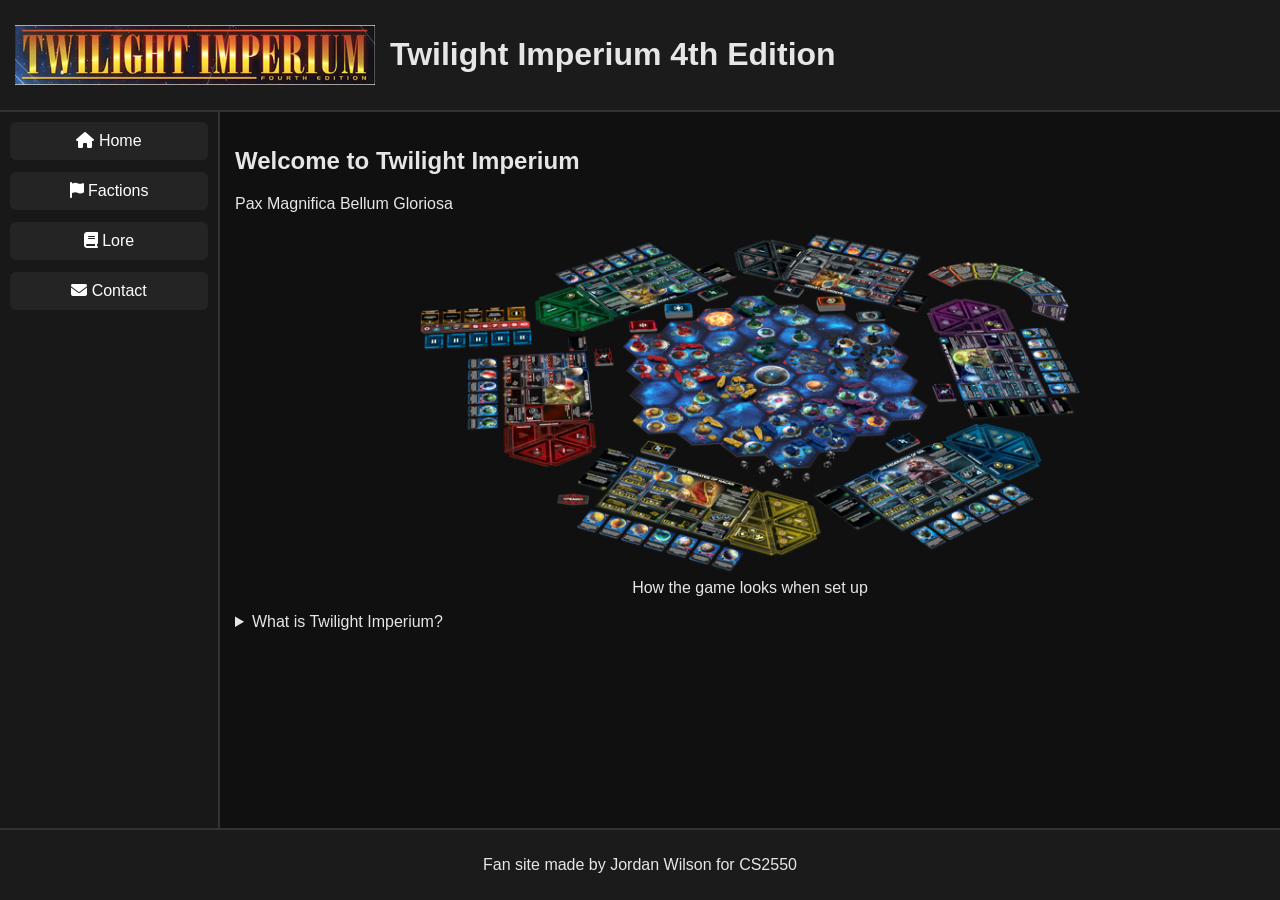
==== index.html @ 564e0435 "Add files via upload" ====
<!DOCTYPE html>
<html lang="en">
<head>
  <meta charset="UTF-8">
  <title>Twilight Imperium 4 Fan Site</title>
  <link rel="stylesheet" href="css/main.css">
  <link rel="stylesheet" href="https://cdnjs.cloudflare.com/ajax/libs/font-awesome/6.5.0/css/all.min.css">
</head>
<body>
  <div class="container">
    <header>
      <img src="img/TI4 logo.png" alt="TI4 Logo" class="logo">
      <h1>Twilight Imperium 4th Edition</h1>
    </header>

    <aside>
      <nav class="slide-nav">
        <a onclick="showSection('home')"><i class="fa-solid fa-house"></i> Home</a>
        <a onclick="showSection('factions')"><i class="fa-solid fa-flag"></i> Factions</a>
        <a onclick="showSection('lore')"><i class="fa-solid fa-book"></i> Lore</a>
        <a onclick="showSection('contact')"><i class="fa-solid fa-envelope"></i> Contact</a>
      </nav>
    </aside>

    <main>
      <section id="home">
        <h2>Welcome to Twilight Imperium</h2>
        <p>Pax Magnifica Bellum Gloriosa</p>

        <figure>
          <picture>
            <source media="(max-width: 600px)" srcset="img/small-map.jpg">
            <source media="(min-width: 601px)" srcset="img/TI4 setup.png">
            <img src="img/TI4 setup.png" alt="Set up game board" class="center-img">
          </picture>
          <figcaption>How the game looks when set up</figcaption>
        </figure>

        <details>
          <summary>What is Twilight Imperium?</summary>
          <p>Twilight Imperium is a 4X strategy board game of politics, war, and diplomacy.</p>
        </details>
      </section>

      <section id="factions">
        <h2>Factions</h2>

        <article>
          <h3>The Emirates of Hacan</h3>
          <img src="img/Hacan.jpeg" class="faction-img" alt="Hacan">
          <p>Masters of trade who dominate the galactic economy.</p>
        </article>

        <article>
          <h3>Sardakk N'orr</h3>
          <img src="img/sardakk.jpeg" class="faction-img" alt="Sardakk">
          <p>A swarm of bug-like creatures that seek to spread and consume all.</p>
        </article>

        <article>
          <h3>The Federation of Sol</h3>
          <img src="img/sol.jpeg" class="faction-img" alt="Sol">
          <p>Versatile and militaristic humans who started the Twilight Wars.</p>
        </article>

        <article>
          <h3>The Universities of Jol'Nar</h3>
          <img src="img/jolnar.jpeg" class="faction-img" alt="Jol'Nar">
          <p>Highly intellectual fish people with no ethics or morality to speak of.</p>
        </article>

        <article>
          <h3>The Xxcha Kingdom</h3>
          <img src="img/xxcha.jpeg" class="faction-img" alt="Xxcha">
          <p>Diplomatic turtle people who seek peace with the galaxy.</p>
        </article>

        <article>
          <h3>The Barony of Letnev</h3>
          <img src="img/barony.jpeg" class="faction-img" alt="Barony">
          <p>Highly industrialized militarists who use their skilled admiralty to engage in big stick diplomacy.</p>
        </article>
      </section>

      <section id="lore">
        <h2>The story thus far</h2>
        <article>
            <p>"The Twilight Wars continued for centuries, but no race was powerful enough to seize the throne and risk suffering a similar fate as the Emperor. Slowly, the strength of great civilizations failed as their economies crumbled and as knowledge and technology was lost in the destruction and strain of long war.</p>
            <p>And so the Age of Twilight ended in a slow whisper. The time that followed, now known as the Dark Years, was a period of economic, cultural, and intellectual collapse. The Great Races retreated into their own small, safe areas of space, abandoning what they could no longer hold by force. After several millennia, the Dark Years came to an end, and a calm but uncertain period of rebuilding began.</p>
            <p>As I write this, the Great Races of the galaxy have regained elements of their former strength. Here on Mecatol Rex, the Galactic Council is growing in influence once more, while civilizations new and old, are re-colonizing the neighboring systems abandoned during the Dark Years.</p>
            <p>The day will soon come when a new Empire will rise. For the sake of all, may the new Emperor have not only the power to seize the throne, but the strength to conquer the peace. If not, I fear that a sea of desolation will drown us all."</p>
            <p>- Mahthom Iq Seerva, Winnaran keeper of the Custodian Chronicle</p>
            <div class="video-container">
                <iframe width="560" height="315"
                    src="https://www.youtube.com/watch?v=jVW228RRaZo"
                    title="Twilight Imperium Lore Video"
                    frameborder="0"
                    allow="accelerometer; autoplay; clipboard-write; encrypted-media; gyroscope; picture-in-picture"
                    allowfullscreen>
                </iframe>
            </div>
        </article>
      </section>

      <section id="contact">
        <h2>Contact</h2>
        <p>Email: 11037101@uvu.edu</p>
        <p>Interested in joining the UVU board game club? Shoot me an email or click 
          <a href="https://uvu.campusgroups.com/BGC/club_signup">here</a>.
        </p>
      </section>
    </main>

    <footer>
      <p>Fan site made by Jordan Wilson for CS2550</p>
    </footer>
  </div>

  <script src="js/main.js"></script>
</body>
</html>
---- css/main.css ----
body {
  margin: 0;
  font-family: Arial, sans-serif;
  background: #101010;
  color: #e6e6e6;
  opacity: 0;
  animation: fadeInBody 1.2s ease forwards;
}

.container {
  display: grid;
  grid-template-columns: 220px 1fr;
  grid-template-rows: auto 1fr auto;
  height: 100vh;
}

header {
  grid-column: 1 / 3;
  background: #1b1b1b;
  padding: 15px;
  display: flex;
  align-items: center;
  gap: 15px;
  border-bottom: 2px solid #333;
  animation: fadein 1s ease-in-out;
}

.logo {
  height: 60px;
}

aside {
  background: #181818;
  border-right: 2px solid #333;
}

nav {
  display: flex;
  flex-direction: column;
  padding: 10px;
  gap: 12px;
}

nav a {
  background: #242424;
  padding: 10px;
  border-radius: 6px;
  text-align: center;
  cursor: pointer;
  color: #fff;
  transition: transform .2s;
  transform: translateX(-20px);
  opacity: 0;
  animation: slideIn .6s ease forwards;
}

nav a:nth-child(1) { animation-delay: 0.1s; }
nav a:nth-child(2) { animation-delay: 0.25s; }
nav a:nth-child(3) { animation-delay: 0.4s; }
nav a:nth-child(4) { animation-delay: 0.55s; }

nav a:hover {
  transform: scale(1.05);
}

main {
  padding: 15px;
  overflow-y: auto;
}

section {
  display: none;
  animation: fadein .7s ease-in-out;
}

#home {
  display: block;
}

figure {
  margin-top: 20px;
  text-align: center;
}

.center-img {
  width: 70%;
  border-radius: 6px;
}

.faction-img {
  width: 300px;
  display: block;
  margin: 10px 0;
  border-radius: 6px;
}

footer {
  grid-column: 1 / 3;
  background: #1b1b1b;
  text-align: center;
  padding: 10px;
  border-top: 2px solid #333;
}

@keyframes fadein {
  from { opacity: 0; }
  to { opacity: 1; }
}

@keyframes fadeInBody {
  from { opacity: 0; }
  to { opacity: 1; }
}

@keyframes slideIn {
  from {
    transform: translateX(-20px);
    opacity: 0;
  }
  to {
    transform: translateX(0);
    opacity: 1;
  }
}

@media (max-width: 768px) {
  .container {
    grid-template-columns: 1fr;
    grid-template-rows: auto auto 1fr auto;
  }

  nav {
    flex-direction: row;
    justify-content: space-around;
  }

  nav a {
    transform: translateY(-20px);
    animation: slideDown .6s ease forwards;
  }

  @keyframes slideDown {
    from {
      transform: translateY(-20px);
      opacity: 0;
    }
    to {
      transform: translateY(0);
      opacity: 1;
    }
  }
}
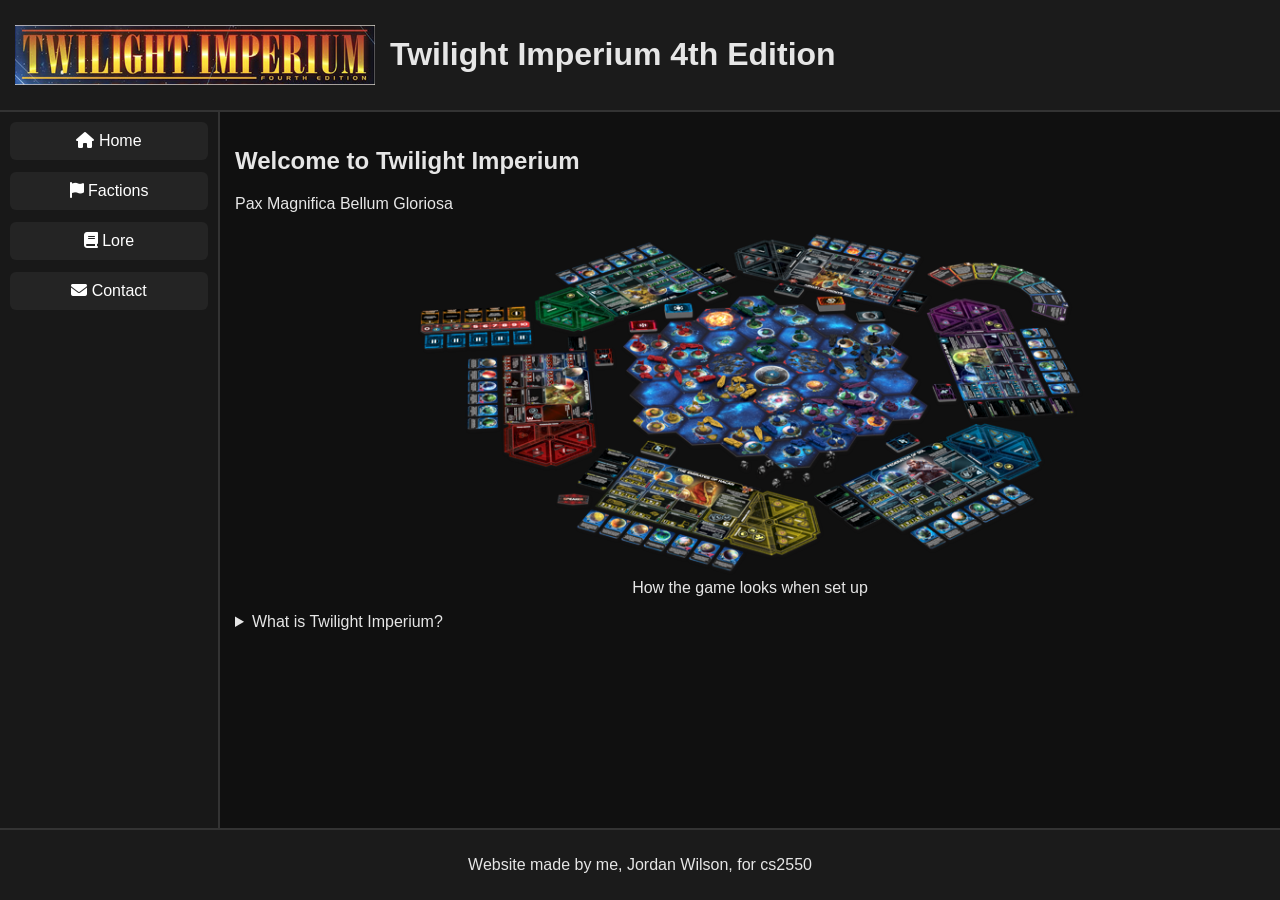
==== commit f80c5895: "Update index.html" ====
--- a/index.html
+++ b/index.html
@@ -1,3 +1,15 @@
+<!--
+Project:  Project 23
+Name: Jordan Wilson
+Submitted: 12/5/25
+ 
+I declare that the following source code was written by me, or provided
+by the instructor for this project. I understand that copying source
+code from any other source, providing source code to another student, 
+or leaving my code on a public web site constitutes cheating.
+I acknowledge that  If I am found in violation of this policy this may result
+in a zero grade, a permanent record on file and possibly immediate failure of the class. 
+-->
 <!DOCTYPE html>
 <html lang="en">
 <head>
@@ -91,13 +103,14 @@
             <p>The day will soon come when a new Empire will rise. For the sake of all, may the new Emperor have not only the power to seize the throne, but the strength to conquer the peace. If not, I fear that a sea of desolation will drown us all."</p>
             <p>- Mahthom Iq Seerva, Winnaran keeper of the Custodian Chronicle</p>
             <div class="video-container">
-                <iframe width="560" height="315"
-                    src="https://www.youtube.com/watch?v=jVW228RRaZo"
-                    title="Twilight Imperium Lore Video"
-                    frameborder="0"
-                    allow="accelerometer; autoplay; clipboard-write; encrypted-media; gyroscope; picture-in-picture"
-                    allowfullscreen>
-                </iframe>
+            <iframe width="560" 
+            height="315" 
+            src="https://www.youtube.com/embed/jVW228RRaZo?si=cjdude8U2xCpCnUP" 
+            title="YouTube video player" 
+            frameborder="0" 
+            allow="accelerometer; autoplay; clipboard-write; encrypted-media; gyroscope; picture-in-picture; web-share" 
+            referrerpolicy="strict-origin-when-cross-origin" 
+            allowfullscreen></iframe>
             </div>
         </article>
       </section>
@@ -112,7 +125,7 @@
     </main>
 
     <footer>
-      <p>Fan site made by Jordan Wilson for CS2550</p>
+      <p>Website made by me, Jordan Wilson, for cs2550</p>
     </footer>
   </div>
 
